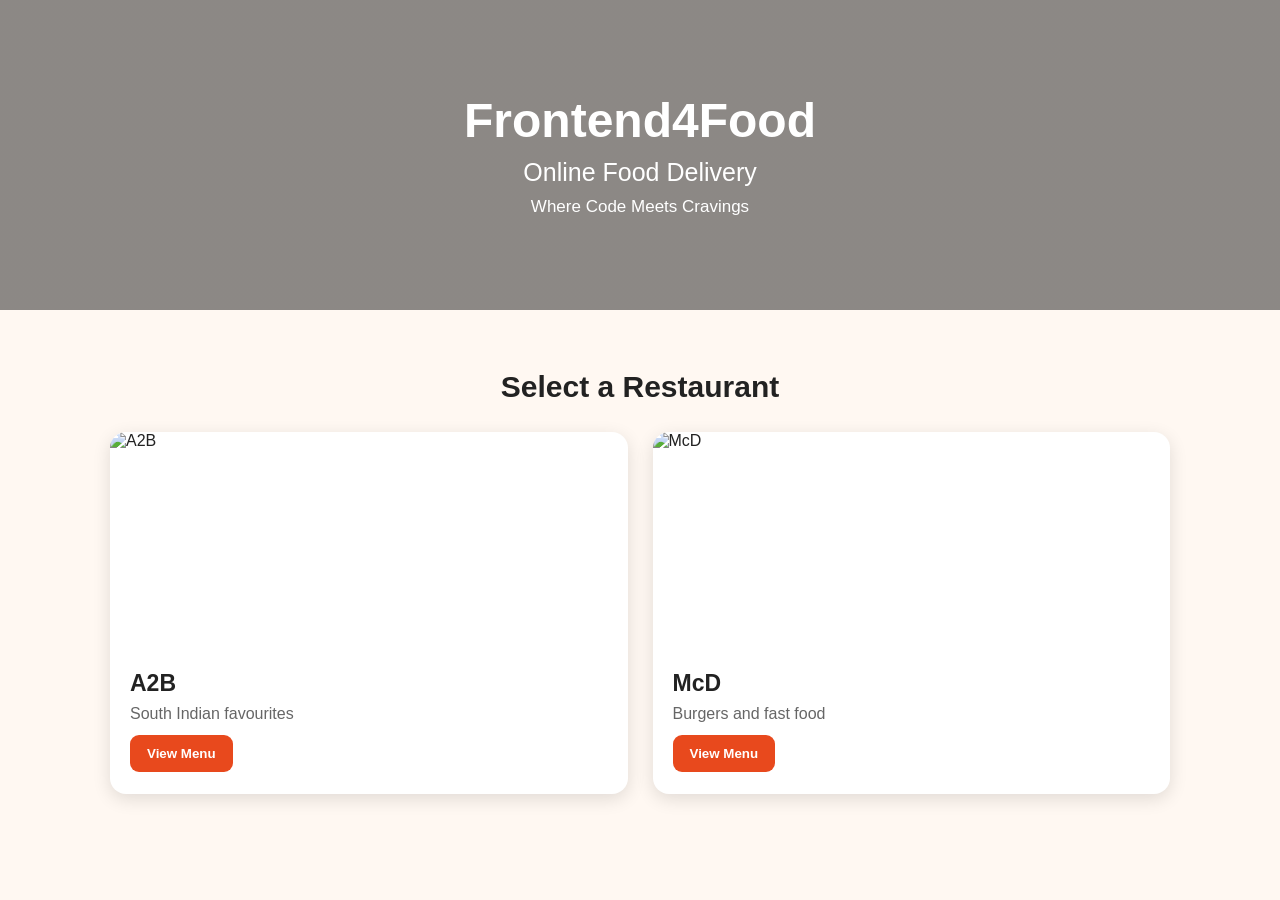
==== index.html @ 60ad1f28 "Add files via upload" ====
<!DOCTYPE html>
<html lang="en">
<head>
  <meta charset="UTF-8">
  <meta name="viewport" content="width=device-width, initial-scale=1.0">
  <title>Frontend4Food - Online Food Delivery</title>
  <link rel="stylesheet" href="foodapp.css">
</head>
<body>
  <header class="hero">
    <div>
      <h1>Frontend4Food</h1>
      <p>Online Food Delivery</p>
      <span>Where Code Meets Cravings</span>
    </div>
  </header>

  <main>
    <h2>Select a Restaurant</h2>
    <div class="restaurant-list" id="restaurantList"></div>
  </main>

  <script src="foodapp_data.js"></script>
  <script src="foodapp_script.js"></script>
</body>
</html>
---- foodapp.css ----
* { box-sizing: border-box; }

body {
  margin: 0;
  font-family: Arial, sans-serif;
  background: #fff8f2;
  color: #222;
}

.hero {
  min-height: 310px;
  background-image: linear-gradient(rgba(0,0,0,.45), rgba(0,0,0,.45)),
                    url("images/front_images_images.jpg");
  background-size: cover;
  background-position: center;
  color: white;
  display: flex;
  align-items: center;
  justify-content: center;
  text-align: center;
  padding: 40px 20px;
}

.hero h1 { font-size: 48px; margin: 0 0 10px; }
.hero p { font-size: 25px; margin: 0 0 10px; }
.hero span { font-size: 17px; }

.small-hero { min-height: 210px; }

main {
  max-width: 1100px;
  margin: auto;
  padding: 35px 20px 60px;
}

main > h2 {
  text-align: center;
  margin-bottom: 28px;
  font-size: 30px;
}

.restaurant-list, .menu-list {
  display: grid;
  grid-template-columns: repeat(auto-fit, minmax(280px, 1fr));
  gap: 25px;
}

.restaurant, .menu-item {
  background: white;
  border-radius: 16px;
  overflow: hidden;
  box-shadow: 0 5px 18px rgba(0,0,0,.12);
}

.restaurant-img, .menu-img {
  width: 100%;
  height: 220px;
  object-fit: cover;
  display: block;
}

.menu-img { height: 250px; }

.card-body { padding: 18px 20px 22px; }
.card-body h3 { margin: 0 0 8px; font-size: 23px; }
.card-body p { margin: 0 0 12px; color: #666; }
.price { font-weight: bold; font-size: 20px; color: #e8491d !important; }

button {
  border: none;
  border-radius: 9px;
  padding: 11px 17px;
  background: #e8491d;
  color: white;
  cursor: pointer;
  font-weight: bold;
}

button:hover { opacity: .9; }

.back-btn {
  background: transparent;
  color: #e8491d;
  padding: 0;
  margin-bottom: 22px;
  font-size: 16px;
}

.cart {
  margin-top: 35px;
  background: white;
  border-radius: 14px;
  padding: 22px;
  box-shadow: 0 4px 15px rgba(0,0,0,.08);
}

.cart li { margin: 8px 0; }
.cart h3 { margin-top: 15px; }

.modal {
  display: none;
  position: fixed;
  inset: 0;
  background: rgba(0,0,0,.55);
  align-items: center;
  justify-content: center;
  z-index: 100;
}

.modal-content {
  background: white;
  padding: 30px;
  border-radius: 14px;
  text-align: center;
  min-width: 300px;
}

.modal-content button { margin: 5px; }
.modal-content .cancel { background: #777; }
.success { font-size: 55px; color: green; }

@media (max-width: 600px) {
  .hero h1 { font-size: 36px; }
  .hero p { font-size: 20px; }
}

.menu-link {
  display: inline-block;
  text-decoration: none;
  border-radius: 9px;
  padding: 11px 17px;
  background: #e8491d;
  color: white;
  font-weight: bold;
}
.menu-link:hover { opacity: .9; }
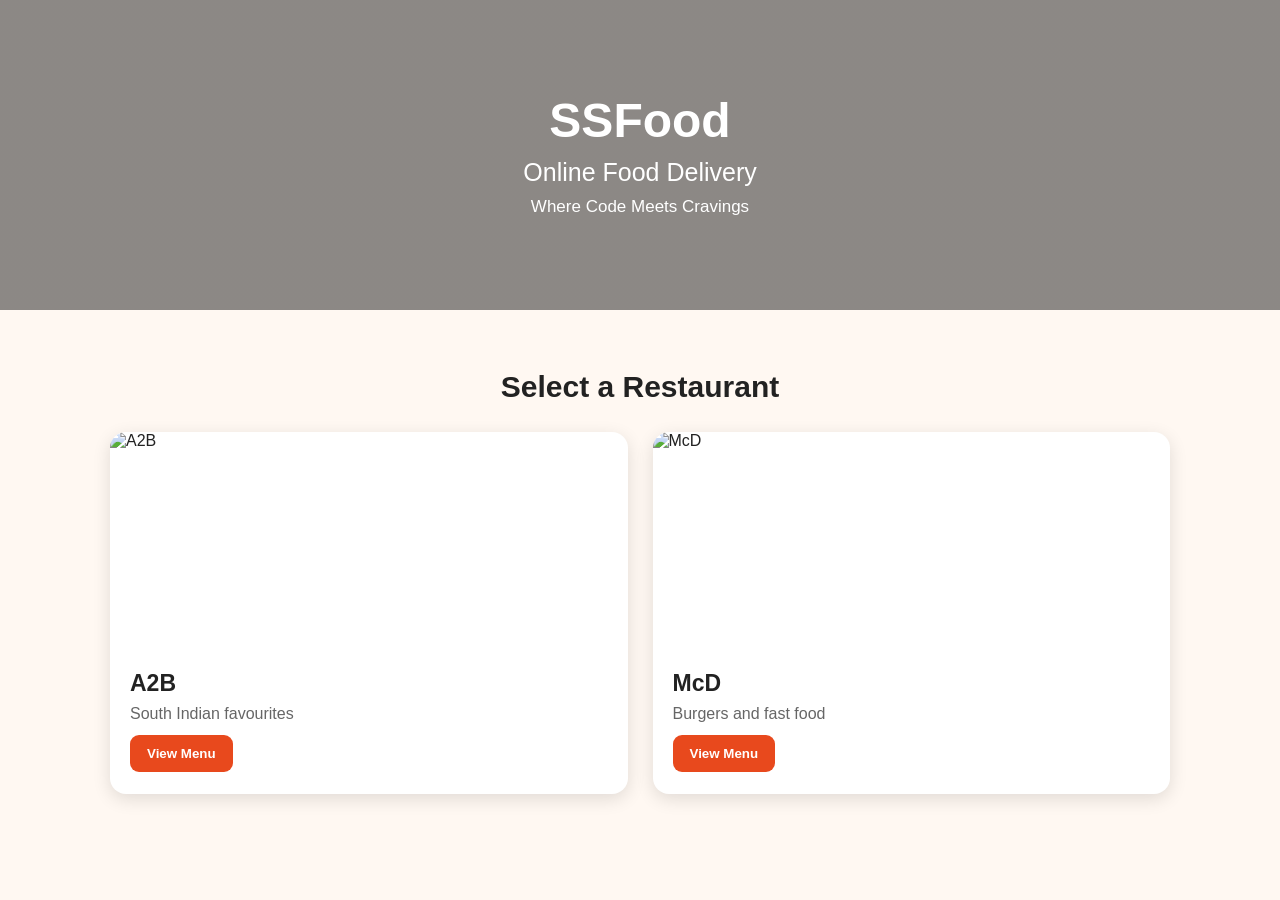
==== commit 8dd9ceb3: "Update title and header from Frontend4Food to SSFood" ====
--- a/index.html
+++ b/index.html
@@ -3,13 +3,13 @@
 <head>
   <meta charset="UTF-8">
   <meta name="viewport" content="width=device-width, initial-scale=1.0">
-  <title>Frontend4Food - Online Food Delivery</title>
+  <title>SSFood - Online Food Delivery</title>
   <link rel="stylesheet" href="foodapp.css">
 </head>
 <body>
   <header class="hero">
     <div>
-      <h1>Frontend4Food</h1>
+      <h1>SSFood</h1>
       <p>Online Food Delivery</p>
       <span>Where Code Meets Cravings</span>
     </div>
